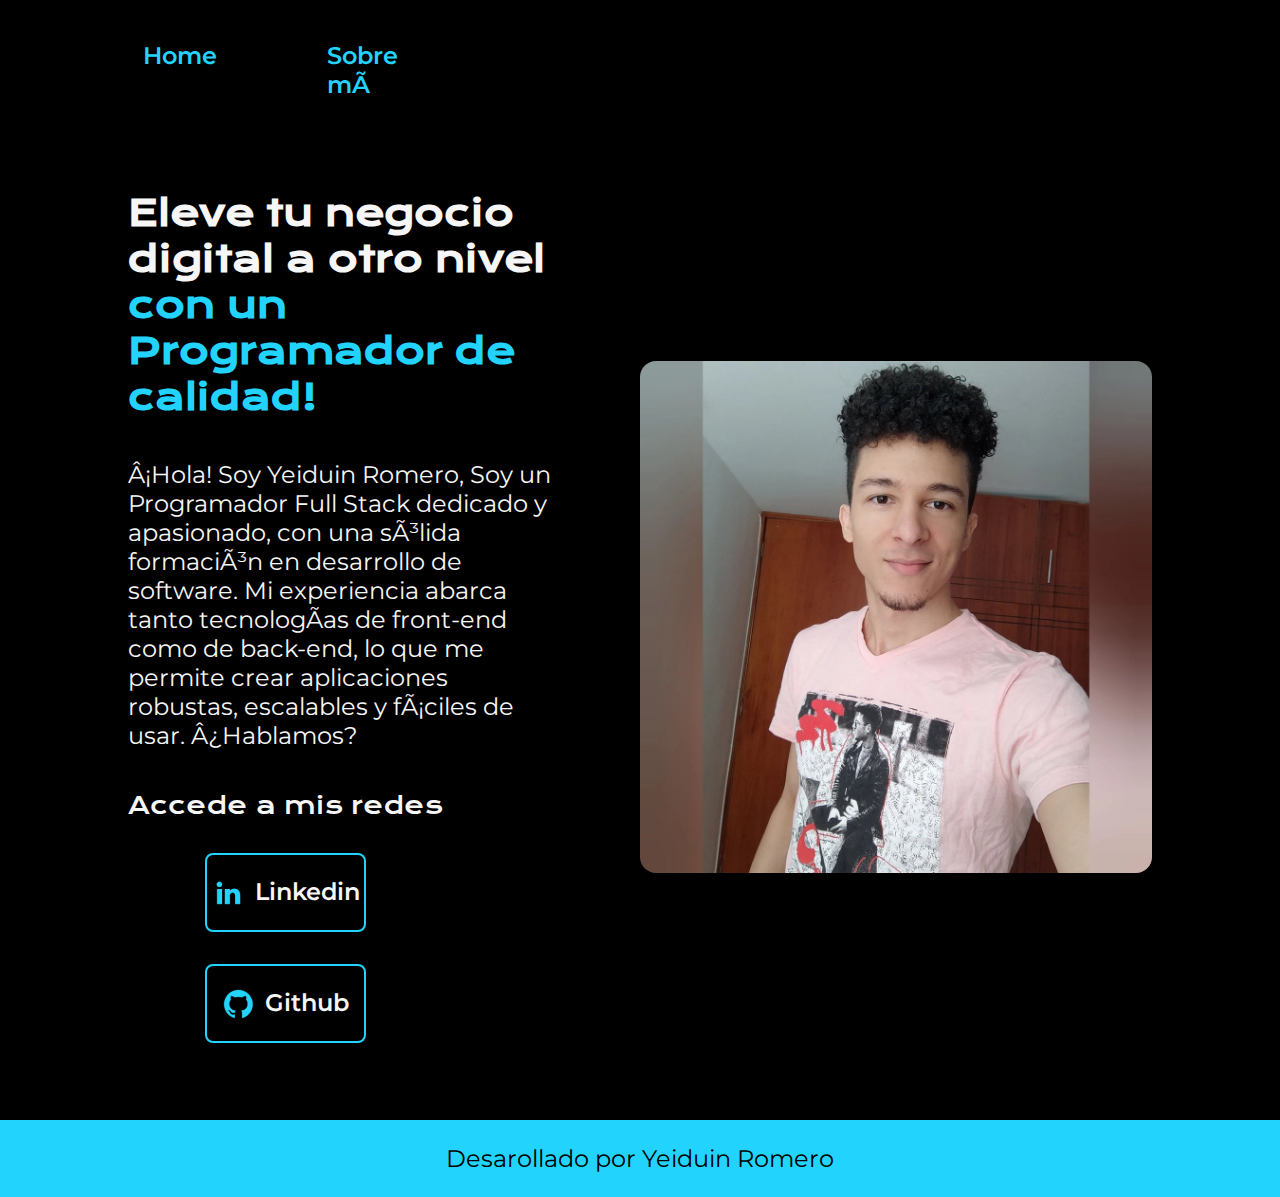
==== index.html @ 8e3dbc0f "first commit" ====
<!DOCTYPE html>
<html>
  <head>
    <meta charset="UTG-8" />
    <meta name="viewport" content="width=device-width, initial-scale=1.0" />
    <title>Portafolio</title>
    <link rel="stylesheet" href="./Styles/style.css" />
  </head>
  <body>
    <header class="header">
      <nav class="header-menu">
        <a class="header-menu-link" href="index.html">Home</a>
        <a class="header-menu-link" href="about.html" >Sobre mí</a>
      </nav>
    </header>
    <main class="presentacion">
      <section class="presentacion-contenido">
        <h1 class="presentacion-contenido-titulo">
          Eleve tu negocio digital a otro nivel
          <strong class="titulo-destaque">con un Programador de calidad!</strong>
        </h1>
        <p class="presentacion-contenido-parrafo">
          ¡Hola! Soy Yeiduin Romero, Soy un Programador Full Stack dedicado y apasionado, con una sólida formación en desarrollo de software. Mi experiencia abarca tanto tecnologías de front-end como de back-end, lo que me permite crear aplicaciones robustas, escalables y fáciles de usar. ¿Hablamos?
        </p>
        <div class="presentacion_enlaces">
          <h2 class="presentacion-enlaces-subtitulo">Accede a mis redes</h2>
          <a class="presentacion-enlaces-link"
             href="https://www.linkedin.com/in/yeiduin-romero-mu%C3%B1oz-3b3a1ab3/"
             >
            <img src="./assets/linkedin.png" alt="icon Linkedin" /> Linkedin
          </a>
          <a
            class="presentacion-enlaces-link"
            href="https://github.com/Yeiduin"
          >
            <img src="./assets/github.png" alt="icon github" github /> Github
          </a>
        </div>
      </section>
      <!-- This is a comment -->
      <img class="presentacion-imagen" src="./assets/yeiduin romero.jpg" alt="imagen de yeiduin" />
    </main>
    <footer class="footer">
      <p>Desarollado por Yeiduin Romero</p>
    </footer>
  </body>
</html>
---- Styles/style.css ----
@import url('https://fonts.googleapis.com/css2?family=Krona+One&family=Montserrat:ital,wght@0,100..900;1,100..900&display=swap');

:root {
    --color-primario: #000000;
    --color-secundario: #f6f6f6;
    --color-terciario: #22d4fd;
    --color-hover: #272727;

    --fuente-montserrat: "Montserrat", sans-serif;
    --fuente-krona: "Krona One", sans-serif;
}

* {
    padding: 0;
    margin: 0;
}

body {
    background-color: black;
    color: var(--color-secundario);
    box-sizing: border-box;
}

.header {
    padding: 2% 0% 0% 10%;


}

.header-menu {
    display: flex;
    justify-content: flex-start;
    gap: 80px;



}

.header-menu-link {
    font-family: var(--fuente-montserrat);
    font-size: 1.5rem;
    font-weight: 600;
    color: var(--color-terciario);
    text-decoration: none;
    border-radius: 15px;
    padding: 15px;

}

.header-menu-link:hover {
    background-color: var(--color-hover);

}

.presentacion {
    display: flex;
    align-items: center;
    padding: 6% 10%;
    justify-content: space-between;
    gap: 82px;
}

.presentacion-contenido {
    width: 60%;
    display: flex;
    flex-direction: column;
    align-items: flex-start;
    gap: 40px;
}

.presentacion-contenido-titulo {
    font-size: 2.25rem;
    font-family: var(--fuente-krona);
    
}

.titulo-destaque {
    color: var(--color-terciario);
}

.presentacion-contenido-parrafo {
    font-size: 1.5rem;
    font-family: var(--fuente-montserrat);

}

.presentacion-imagen {
    width: 50%;
    border-radius: 1rem;
}

.presentacion_enlaces {
    display: flex;
    justify-content: space-between;
    flex-direction: column;
    align-items: center;
    gap: 32px;


}

.presentacion-enlaces-subtitulo {
    font-family: var(--fuente-krona);
    font-size: 1.5rem;
    font-weight: 400;

}

.presentacion-enlaces-link {
    width: 50%;
    border: var(--color-terciario) 2px solid;
    text-align: center;
    padding: 21.5px 0;
    border-radius: 8px;
    font-family: var(--fuente-montserrat);
    font-size: 1.5rem;
    color: #f6f6f6;
    font-weight: 600;
    text-decoration: none;
    display: flex;
    justify-content: center;
    gap: 10px;

}

.presentacion-enlaces-link:hover {
    background-color: var(--color-hover);

}

.footer {
    background-color: var(--color-terciario);
    padding: 1.5rem;
    color: var(--color-primario);
    text-align: center;
    font-family: var(--fuente-montserrat);
    font-size: 1.5rem;
    font-weight: 400;


}

@media (max-width: 1200px) {

    .header {
        padding: 10%;
    }

    .header-menu {
        justify-content: center;

    }

    .presentacion {
        flex-direction: column-reverse;
        padding: 5%;

    }
    .presentacion-contenido{ 
        width: auto;
    }
.presentacion-imagen {
    width: 70%;
}
    .presentacion-enlaces {
        width: 80%;
    }

}
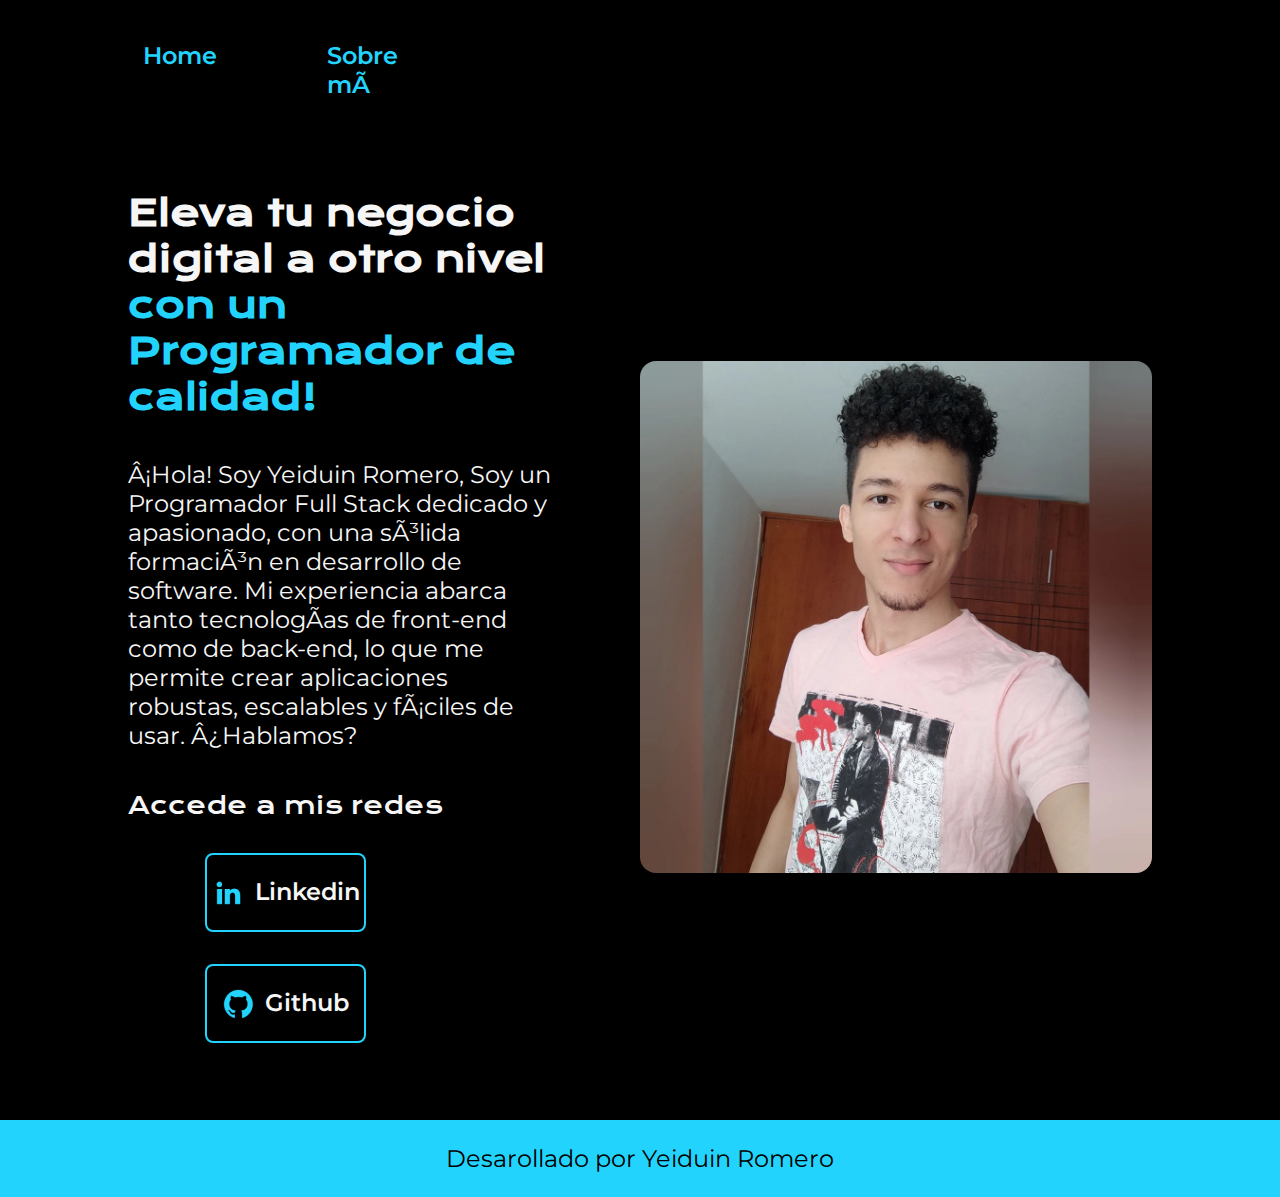
==== commit 281819f0: "segunda modificacion" ====
--- a/index.html
+++ b/index.html
@@ -16,11 +16,14 @@
     <main class="presentacion">
       <section class="presentacion-contenido">
         <h1 class="presentacion-contenido-titulo">
-          Eleve tu negocio digital a otro nivel
+          Eleva tu negocio digital a otro nivel
           <strong class="titulo-destaque">con un Programador de calidad!</strong>
         </h1>
         <p class="presentacion-contenido-parrafo">
-          ¡Hola! Soy Yeiduin Romero, Soy un Programador Full Stack dedicado y apasionado, con una sólida formación en desarrollo de software. Mi experiencia abarca tanto tecnologías de front-end como de back-end, lo que me permite crear aplicaciones robustas, escalables y fáciles de usar. ¿Hablamos?
+          ¡Hola! Soy Yeiduin Romero, Soy un Programador Full Stack dedicado y apasionado,
+           con una sólida formación en desarrollo de software. Mi experiencia abarca tanto 
+           tecnologías de front-end como de back-end, lo que me permite crear aplicaciones robustas, 
+           escalables y fáciles de usar. ¿Hablamos?
         </p>
         <div class="presentacion_enlaces">
           <h2 class="presentacion-enlaces-subtitulo">Accede a mis redes</h2>
